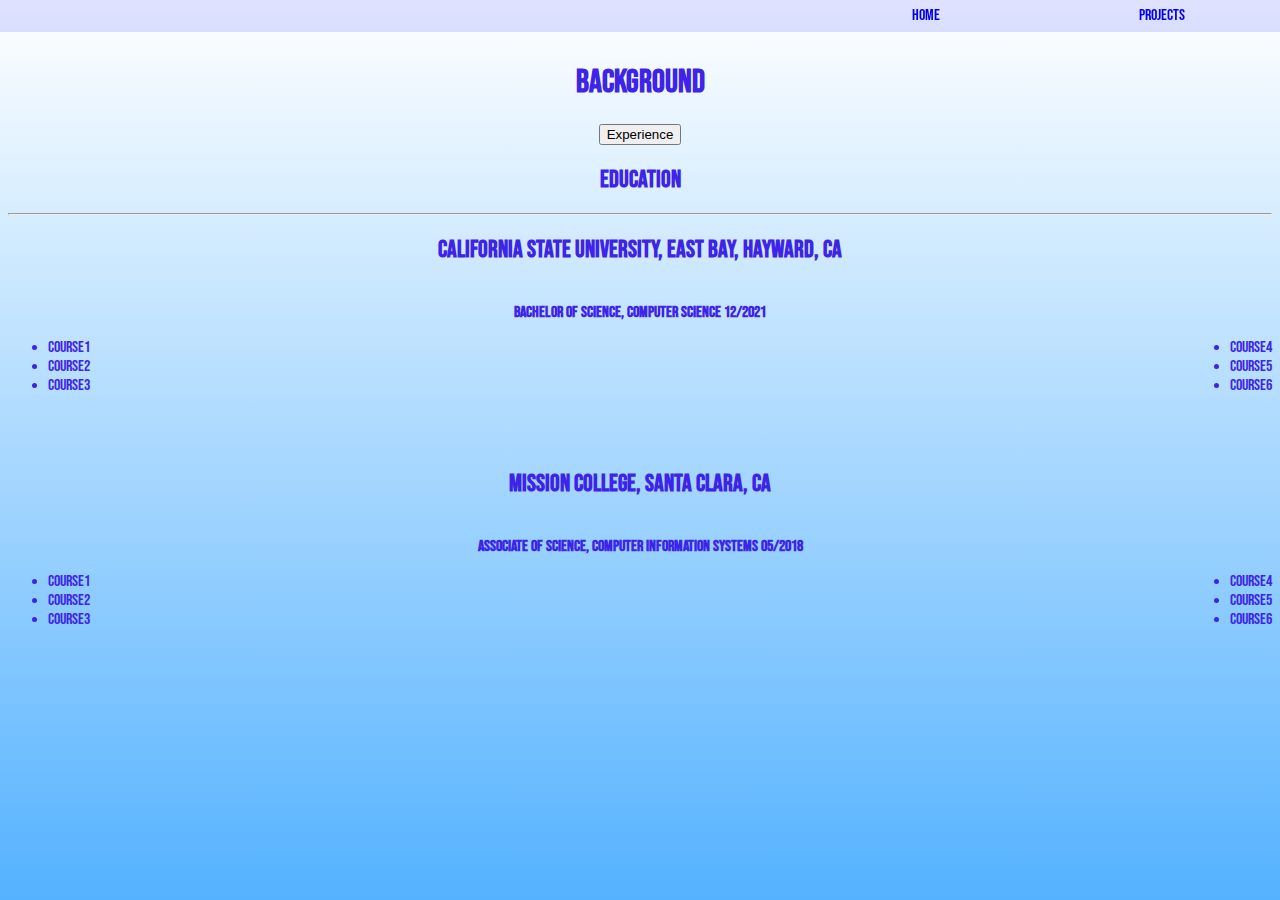
==== background.html @ 5921f26c "Add files via upload" ====
<!DOCTYPE html>
<html lang="en">
<head>
    <meta charset="UTF-8">
    <meta http-equiv="X-UA-Compatible" content="IE=edge">
    <meta name="viewport" content="width=device-width, initial-scale=1.0">
    <link rel="stylesheet" href="styles.css" type="text/css" media="all">

    <title>Background</title>
</head>
<body>
    <body>
        <div class = "menuBar">
            <a href="index.html" class = "menuItem">Home</a>
            <a href="projects.html" class = "menuItem">Projects</a>
    
        </div>
    <h1>Background</h1>
    <button id ="togglebutton">Experience</button>
    <div class = "show" id = "education">
            <h2>Education</h2>
            <hr>
            <h2><b>California State University, East Bay, Hayward, CA</b></h2><br>
            <b>Bachelor of Science, Computer Science 12/2021</b>
            <div class ="container">
                <ul>
                    <li>Course1</li>
                    <li>Course2</li>
                    <li>Course3</li>
                </ul>
                <ul>
                    <li>Course4</li>
                    <li>Course5</li>
                    <li>Course6</li>
                </ul>
            </div>  

            <br><br>

            <h2><b>Mission College, Santa Clara, CA</b></h2><br>
            <b>Associate of Science, Computer Information Systems 05/2018</b>
            <div class ="container">
                <ul>
                    <li>Course1</li>
                    <li>Course2</li>
                    <li>Course3</li>
                </ul>
                <ul>
                    <li>Course4</li>
                    <li>Course5</li>
                    <li>Course6</li>
                </ul>
            </div> 
    </div>
    <br>
    <div class = "hide" id = "experience">
        <h2>Experience</h2>
        <hr>
        <h2><b>Everyday Robots via Virtusa, Mountain View, CA</b></h2><br>
        <ul>
            <li>Tested robotic software & hardware, reported bugs, & provided detailed feedback to engineering teams</li>
            <li>Executed various forms of testing including validation, smoke, and regression tests</li>
            <li>Operated, maintained, and performed first-level troubleshooting of electrical & mechanical subsystems</li>
            <li>Identified product weaknesses and proposed improvements</li>
            <li>Supported production by working in a safe, client-focused manner</li>

        </ul>
        <br><br>
        <h2><b>Applied Computing Foundation,  Santa Clara, CA</b></h2><br>
        <ul>
            <li></li>
            <li></li>
            <li></li>
            <li></li>
        </ul>
        <h2><b>Walgreens,  Campbell, CA</b></h2><br>
        <ul>
            <li></li>
            <li></li>
            <li></li>
            <li></li>
        </ul>
</div>

<div class="footer"><p><br></p></div>
<script src="index.js"></script>

</body>
</html>
---- styles.css ----
@import url('https://fonts.googleapis.com/css2?family=Bebas+Neue&family=Tilt+Neon&display=swap');html{
    background: linear-gradient(180deg, rgb(255, 255, 255), rgb(84, 178, 255));
    background-size: cover;
    min-height: 100%;
}
::-webkit-scrollbar {
    height: 0.8em;
  }
  
  ::-webkit-scrollbar-track {
    background: #d4050500;
  }
  
  ::-webkit-scrollbar-thumb {
    background: #5e49e1;
    border-radius: 3em;
  }
    ::-webkit-scrollbar-thumb:hover {
    background: #555;
  }
body{
    text-align: center;
    max-width:100vw;
    font-family: 'Bebas Neue', cursive;
    color: #3e24e7;
}
h1{
    margin-top: 5%;
}
#projects{
    border: solid 4px rgba(255, 255, 255, 0);
    width:80vw;
    margin: auto;
    overflow-x:scroll;
    overflow-y: hidden;
    border-radius: .8em;
    background: rgba(255, 0, 0, 0);
}
.container {
    display: flex;
    flex-direction: row;
    justify-content:space-between;
    
  }
  .project:hover{
    border: solid #5e49e1 5px;

  }

.project{
    margin: 2vw;
    background-color: white;
    height:50vh;
    width:17vw;
    border-radius: 15px;
    box-shadow: .5em .5em .5em black;
    border: solid white 5px;
    font-size: 1em;
}
.projectimg{
    height:45%;
    width:inherit;
    border-radius: 3px;

}

.show{
    display: contents;
}
.hide{
    display: none;
}

a{
    text-decoration: none;
}
a:visited{
    color: #3e24e7;

}
a.hover{
    color: blue;
}
.menuBar{
    position: fixed;
    left: 0;
    top: 0;
    width: 100%;
    background-color: rgba(7, 23, 252, 0.128);
    height: 2em;
    display:inline-flex;
    flex-direction: row;
    justify-content: flex-end;
}
.menuItem:hover{
    background-color: rgba(47, 47, 139, 0.557);
}
.menuItem{
    padding: 0.5%;
    flex-grow: 0.15;
    width:50px;
}
#education{
    width: 95%;
    font-size: 1em;
    border: 0.3rem solid black;

}
#experience{
    font-size: 1em;

    width: 95%;
    overflow-y: auto;
    height:45vh;
    border: 0.3rem solid black;
}
/*portrait phone*/
@media (min-width: 300px) and (max-width:500px) and (min-height: 600px) and (max-height:950px) {
    .project{
        margin: 2vw;
        background-color: white;
        height:31vh;
        width:25vw;
        border-radius: 15px;
        box-shadow: .5em .5em .5em black;
        border: solid white 5px;
        font-size: .7em;
    }
    h1{
        margin-top: 15%;
    }
    .projectimg{
        height:30%;
        width:inherit;
        border-radius: 3px;
    }
    .menuItem{
        padding: 1%;
        flex-grow: 0.15;
        width:1em;
    }
    .menuItem:hover{
        background-color: rgba(47, 47, 139, 0.557);
    }
    #projects{
    border: solid 4px rgba(255, 255, 255, 0);
    height: 40vh;
    width:80vw;
    margin: auto;
    overflow-x:scroll;
    overflow-y: hidden;
    border-radius: .8em;
    background: rgba(255, 0, 0, 0);
}
}
@media (min-width: 650px) and (max-width:900px) and (min-height: 300px) and (max-height:500px) {
    .project{
        margin: 2vw;
        background-color: white;
        height:41vh;
        width:15vw;
        border-radius: 15px;
        box-shadow: .5em .5em .5em black;
        border: solid white 5px;
        font-size: .6em;
    }
    h1{
        margin-top: 7%;
    }
}
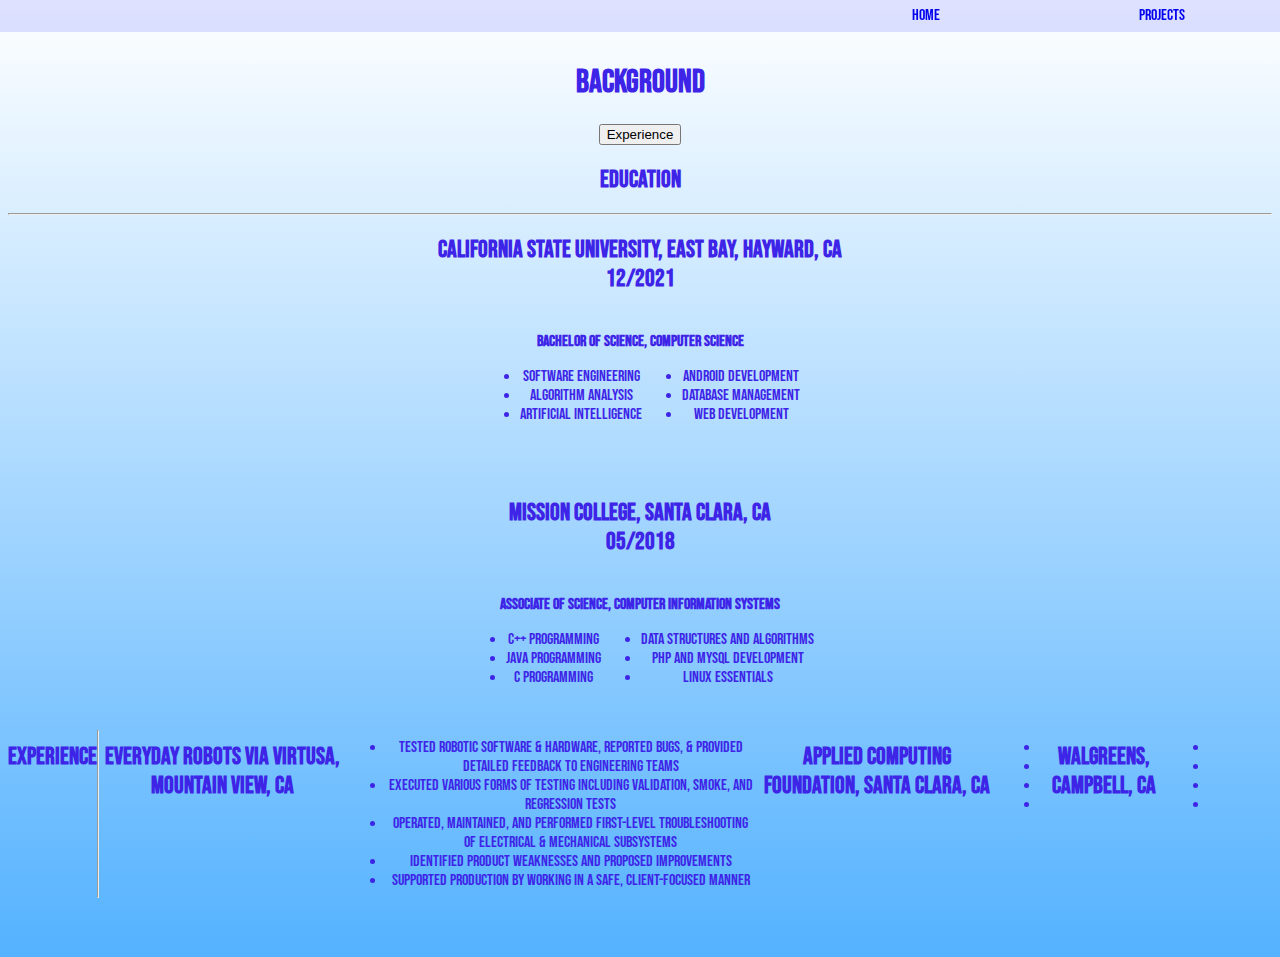
==== commit 7db8f4e7: "Add files via upload" ====
--- a/background.html
+++ b/background.html
@@ -15,45 +15,47 @@
             <a href="projects.html" class = "menuItem">Projects</a>
     
         </div>
+    
     <h1>Background</h1>
     <button id ="togglebutton">Experience</button>
     <div class = "show" id = "education">
             <h2>Education</h2>
             <hr>
-            <h2><b>California State University, East Bay, Hayward, CA</b></h2><br>
-            <b>Bachelor of Science, Computer Science 12/2021</b>
+            <h2><b>California State University, East Bay, Hayward, CA <br> 12/2021</b></h2><br>
+            <b>Bachelor of Science, Computer Science</b>
             <div class ="container">
                 <ul>
-                    <li>Course1</li>
-                    <li>Course2</li>
-                    <li>Course3</li>
+                    <li>Software Engineering</li>
+                    <li>Algorithm Analysis</li>
+                    <li>Artificial Intelligence</li>
                 </ul>
                 <ul>
-                    <li>Course4</li>
-                    <li>Course5</li>
-                    <li>Course6</li>
+                    <li>Android Development</li>
+                    <li>Database Management</li>
+                    <li>Web Development</li>
                 </ul>
             </div>  
 
             <br><br>
 
-            <h2><b>Mission College, Santa Clara, CA</b></h2><br>
-            <b>Associate of Science, Computer Information Systems 05/2018</b>
+            <h2><b>Mission College, Santa Clara, CA
+                <br>05/2018</b></h2><br>
+            <b>Associate of Science, Computer Information Systems</b>
             <div class ="container">
                 <ul>
-                    <li>Course1</li>
-                    <li>Course2</li>
-                    <li>Course3</li>
+                    <li>C++ Programming</li>
+                    <li>Java Programming</li>
+                    <li>C Programming</li>
                 </ul>
                 <ul>
-                    <li>Course4</li>
-                    <li>Course5</li>
-                    <li>Course6</li>
+                    <li>Data Structures and Algorithms</li>
+                    <li>PHP and MySQL Development</li>
+                    <li>Linux Essentials</li>
                 </ul>
             </div> 
     </div>
     <br>
-    <div class = "hide" id = "experience">
+    <div class ="container" id = "experience">
         <h2>Experience</h2>
         <hr>
         <h2><b>Everyday Robots via Virtusa, Mountain View, CA</b></h2><br>
--- a/styles.css
+++ b/styles.css
@@ -29,7 +29,7 @@
 }
 #projects{
     border: solid 4px rgba(255, 255, 255, 0);
-    width:80vw;
+    width:70vw;
     margin: auto;
     overflow-x:scroll;
     overflow-y: hidden;
@@ -39,7 +39,7 @@
 .container {
     display: flex;
     flex-direction: row;
-    justify-content:space-between;
+    justify-content:center;
     
   }
   .project:hover{
@@ -50,19 +50,20 @@
 .project{
     margin: 2vw;
     background-color: white;
-    height:50vh;
-    width:17vw;
+    height:60vh;
+    width:18vw;
     border-radius: 15px;
     box-shadow: .5em .5em .5em black;
     border: solid white 5px;
     font-size: 1em;
 }
 .projectimg{
-    height:45%;
-    width:inherit;
+    height:40%;
+    width:95%;
     border-radius: 3px;
 
 }
+
 
 .show{
     display: contents;
@@ -108,31 +109,29 @@
 }
 #experience{
     font-size: 1em;
+    width: 95%;
 
-    width: 95%;
-    overflow-y: auto;
-    height:45vh;
-    border: 0.3rem solid black;
 }
+
 /*portrait phone*/
 @media (min-width: 300px) and (max-width:500px) and (min-height: 600px) and (max-height:950px) {
     .project{
         margin: 2vw;
         background-color: white;
-        height:31vh;
-        width:25vw;
+        height:41vh;
+        width:38vw;
         border-radius: 15px;
         box-shadow: .5em .5em .5em black;
         border: solid white 5px;
-        font-size: .7em;
+        font-size: 0.8em;
     }
     h1{
         margin-top: 15%;
     }
     .projectimg{
-        height:30%;
+        height:35%;
         width:inherit;
-        border-radius: 3px;
+        border-radius: 0.6em;
     }
     .menuItem{
         padding: 1%;
@@ -144,20 +143,21 @@
     }
     #projects{
     border: solid 4px rgba(255, 255, 255, 0);
-    height: 40vh;
+    height: 50vh;
     width:80vw;
     margin: auto;
     overflow-x:scroll;
     overflow-y: hidden;
     border-radius: .8em;
     background: rgba(255, 0, 0, 0);
+    padding:5%;
 }
 }
 @media (min-width: 650px) and (max-width:900px) and (min-height: 300px) and (max-height:500px) {
     .project{
         margin: 2vw;
         background-color: white;
-        height:41vh;
+        height:52vh;
         width:15vw;
         border-radius: 15px;
         box-shadow: .5em .5em .5em black;
@@ -165,6 +165,6 @@
         font-size: .6em;
     }
     h1{
-        margin-top: 7%;
+        margin-top: 9%;
     }
 }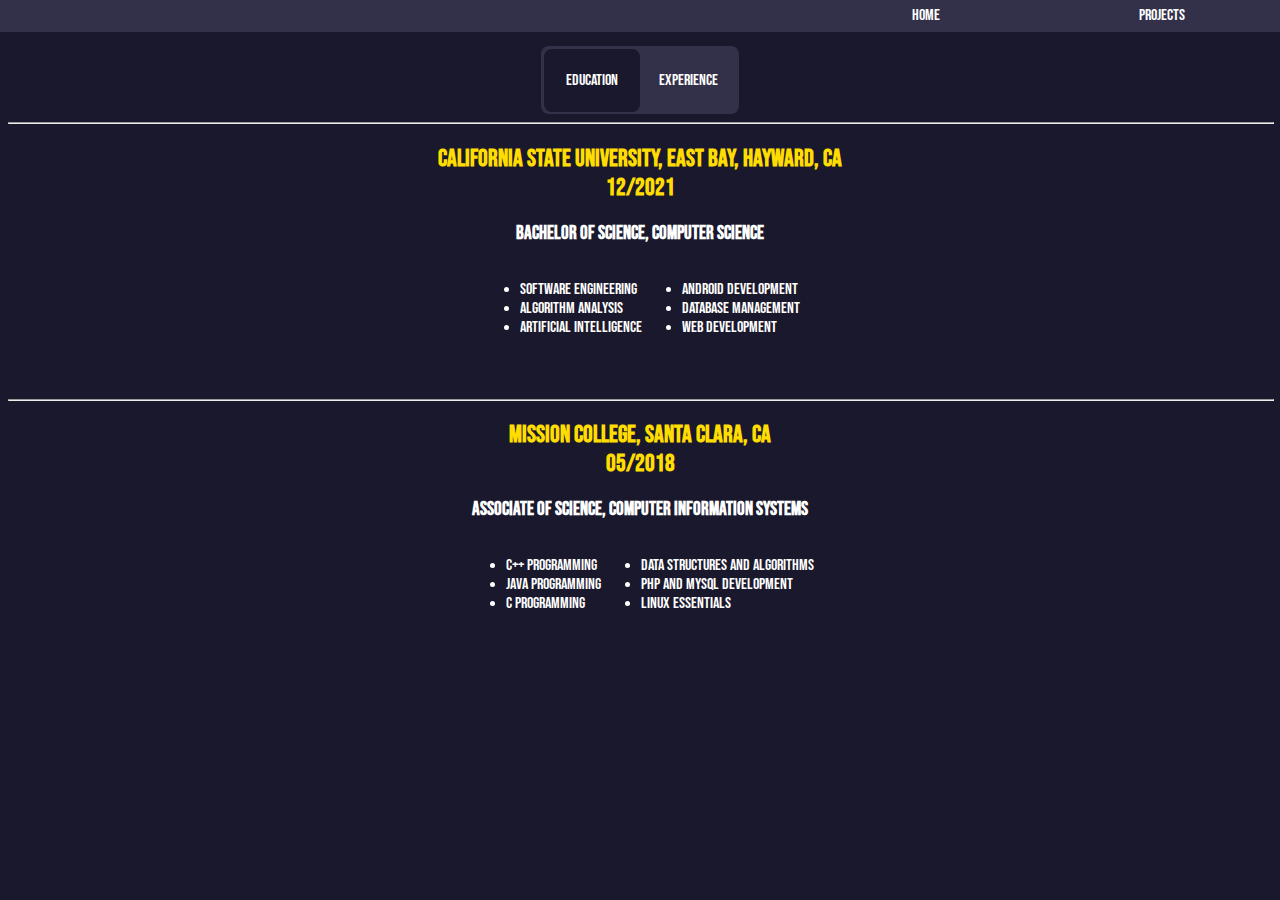
==== commit 7c32a89f: "Add files via upload" ====
--- a/background.html
+++ b/background.html
@@ -13,18 +13,19 @@
         <div class = "menuBar">
             <a href="index.html" class = "menuItem">Home</a>
             <a href="projects.html" class = "menuItem">Projects</a>
-    
         </div>
-    
-    <h1>Background</h1>
-    <button id ="togglebutton">Experience</button>
+        <br><br>
+        <div id ="toggle">
+        <button id ="toggleeducation">Education</button>
+        <button id ="toggleexperience">Experience</button>
+        </div>
+        
     <div class = "show" id = "education">
-            <h2>Education</h2>
             <hr>
-            <h2><b>California State University, East Bay, Hayward, CA <br> 12/2021</b></h2><br>
-            <b>Bachelor of Science, Computer Science</b>
+            <h2>California State University, East Bay, Hayward, CA <br> 12/2021</h2>
+            <h3>Bachelor of Science, Computer Science</h3>
             <div class ="container">
-                <ul>
+                <ul >
                     <li>Software Engineering</li>
                     <li>Algorithm Analysis</li>
                     <li>Artificial Intelligence</li>
@@ -37,10 +38,11 @@
             </div>  
 
             <br><br>
+            <hr>
 
-            <h2><b>Mission College, Santa Clara, CA
-                <br>05/2018</b></h2><br>
-            <b>Associate of Science, Computer Information Systems</b>
+            <h2>Mission College, Santa Clara, CA
+                <br>05/2018</h2>
+            <h3>Associate of Science, Computer Information Systems</h3>
             <div class ="container">
                 <ul>
                     <li>C++ Programming</li>
@@ -54,12 +56,14 @@
                 </ul>
             </div> 
     </div>
-    <br>
-    <div class ="container" id = "experience">
-        <h2>Experience</h2>
+
+    <div  class ="hide" id = "experience">
         <hr>
-        <h2><b>Everyday Robots via Virtusa, Mountain View, CA</b></h2><br>
-        <ul>
+        <div class = "jobinfo">
+        <h2>Robotics QA Tester <br> Everyday Robots via Virtusa | Mountain View, CA <br> <h2 style="float: right;">10/2021 - 03/2023</h2></h2>
+        </div>
+        <div class ="containercol">
+            <ul class = "explist">
             <li>Tested robotic software & hardware, reported bugs, & provided detailed feedback to engineering teams</li>
             <li>Executed various forms of testing including validation, smoke, and regression tests</li>
             <li>Operated, maintained, and performed first-level troubleshooting of electrical & mechanical subsystems</li>
@@ -67,21 +71,50 @@
             <li>Supported production by working in a safe, client-focused manner</li>
 
         </ul>
-        <br><br>
-        <h2><b>Applied Computing Foundation,  Santa Clara, CA</b></h2><br>
-        <ul>
-            <li></li>
-            <li></li>
-            <li></li>
-            <li></li>
+    </div>
+        <br>
+        <hr>
+        <div class = "jobinfo">
+        <h2> Programming Instructor <br> Applied Computing Foundation | Santa Clara, CA </h2><h2>09/2019 - 09/2020 </h2>
+        </div>
+        <div class ="containercol">
+            <ul class = "explist">
+                <li>Instructed classes of students ranging from elementary to high school levels in robotics, game creation,
+                and a variety of programming languages such as Python, JavaScript, HTML, and CSS</li>
+            <li>Effectively developed and implemented curriculum</li>
+            <li>Collaborated with team members in order to develop new effective teaching methods and curriculum</li>
         </ul>
-        <h2><b>Walgreens,  Campbell, CA</b></h2><br>
-        <ul>
-            <li></li>
-            <li></li>
-            <li></li>
-            <li></li>
+        </div>
+        <hr>
+        <div class = "jobinfo">
+        <h2> Store Floor Leader <br> Walgreens | Campbell, CA </h2><h2>03/2015 - 10/2021</h2>
+        </div>
+        <div class ="containercol">
+            <ul class = "explist">
+            <li>Handled administrative tasks including emails, report processing, and conference calls participation</li>
+            <li>Completed all opening and closing procedures, including balancing cash registers and cash reports</li>
         </ul>
+        <br>
+        <hr>
+        <div class = "jobinfo">
+        <h2> Photo Specialist <br> Walgreens | Campbell, CA </h2><h2>07/2014 - 03/2015</h2>
+        </div>
+            <ul class = "explist">
+            <li>Maintained lab printers and processing equipment, ensuring properly functionality during each shift</li>
+            <li>Quickly learned and adapted to multiple software and hardware changes within the photo department</li>
+             </ul>
+        <br>
+        
+        <hr>
+        <div class = "jobinfo">
+        <h2> Customer Service Associate <br> Walgreens | Campbell, CA </h2><h2>04/2014 - 07/2014</h2>
+        </div>
+            <ul class = "explist">
+            <li>Exhibited excellent customer service by addressing customer inquiries and providing resolutions</li>
+            <li>Utilized clear communication to connect with customers, assess needs, and present solutions to them </li>
+        </ul>
+        
+        </div>
 </div>
 
 <div class="footer"><p><br></p></div>
--- a/styles.css
+++ b/styles.css
@@ -1,18 +1,21 @@
-@import url('https://fonts.googleapis.com/css2?family=Bebas+Neue&family=Tilt+Neon&display=swap');html{
-    background: linear-gradient(180deg, rgb(255, 255, 255), rgb(84, 178, 255));
+@import url('https://fonts.googleapis.com/css2?family=Bebas+Neue&family=Dongle&family=Indie+Flower&family=Oswald:wght@300&family=Tilt+Neon&display=swap');
+html{
+    background: rgb(26, 24, 44);
     background-size: cover;
     min-height: 100%;
 }
 ::-webkit-scrollbar {
-    height: 0.8em;
+    height: 0.5em;
+    width: 0.5em;
+    background-color: transparent;
   }
   
   ::-webkit-scrollbar-track {
-    background: #d4050500;
+    background: transparent;
   }
   
   ::-webkit-scrollbar-thumb {
-    background: #5e49e1;
+    background: rgb(255, 221, 0);
     border-radius: 3em;
   }
     ::-webkit-scrollbar-thumb:hover {
@@ -22,25 +25,120 @@
     text-align: center;
     max-width:100vw;
     font-family: 'Bebas Neue', cursive;
-    color: #3e24e7;
+    color: rgb(255, 221, 0);
+}
+.jobinfo{
+    width: 70%;
+    margin: auto;
+    display: flex;
+    flex-direction: row;
+    justify-content: space-between;
+}
+#toggle{
+/*     position: absolute;
+    top:10vh;
+    left: 42vw; */
+    position: relative;
+    display: flex;
+    margin: auto;
+    flex-direction: row;
+    height:7vh;
+    width: 15vw;
+    padding: 0.2%;
+    border-radius: 0.5em;
+    background: rgb(51, 48, 73);
+}
+#toggleeducation, #toggleexperience{
+    background: rgb(51, 48, 73);
+    color:white;
+    border-radius: 0.5em;
+    font-family: 'Bebas Neue', cursive;
+    position:relative;
+    margin: 0;
+    height: 100%;
+    width: 100%;
+    font-size: 1em;
+    margin-right:0;
+    padding:0;
+    border: 0;
+}
+#toggleeducation{
+    background: rgb(26, 24, 44);
+}
+
+li, h3{
+    color: white;
+}
+li{
+    text-align: left;
+}
+#about{
+    margin-left: 5%;
+    display: flex;
+    flex-direction: row;
+    justify-content: space-around;
+    width:80vw;
+    height:90vh;
+    margin-bottom: 0;
+    
+}
+
+#self,#aboutme{
+margin-top: 0%;
+width:50%;
+height: 60%;
+}
+#self{
+    border-radius: 50%;
+    margin-top: 8%;
+    width: 32%;
+}
+#aboutme{
+    font-size: 0.8em;
+    font-family: 'Oswald', sans-serif;
+}
+.explist{
+    width:70%;
 }
 h1{
     margin-top: 5%;
-}
+    color: white;
+}
+
 #projects{
+    justify-content: left;
     border: solid 4px rgba(255, 255, 255, 0);
     width:70vw;
     margin: auto;
     overflow-x:scroll;
     overflow-y: hidden;
     border-radius: .8em;
-    background: rgba(255, 0, 0, 0);
+    background: rgb(26, 24, 44);
 }
 .container {
     display: flex;
     flex-direction: row;
     justify-content:center;
-    
+  }
+  .containercol {
+    display: flex;
+    flex-direction: column;
+    justify-content:center;
+    align-items: center;
+  }
+
+  hr{
+    color: white;
+    width: 100%;
+  }
+  .projectname{
+    font-size: 1.2em;
+    font-weight: normal;
+  }
+  .desc{
+    color: white;
+    font-size: 0.9em;
+    font-family:'Franklin Gothic Medium', 'Arial Narrow', Arial, sans-serif;
   }
   .project:hover{
     border: solid #5e49e1 5px;
@@ -49,12 +147,13 @@
 
 .project{
     margin: 2vw;
-    background-color: white;
+    color: rgb(255, 221, 0);
+    background: rgb(51, 48, 73);
     height:60vh;
     width:18vw;
     border-radius: 15px;
     box-shadow: .5em .5em .5em black;
-    border: solid white 5px;
+    border: solid rgb(51, 48, 73) 5px;
     font-size: 1em;
 }
 .projectimg{
@@ -73,21 +172,22 @@
 }
 
 a{
+    color:white;
     text-decoration: none;
 }
 a:visited{
-    color: #3e24e7;
-
-}
-a.hover{
-    color: blue;
+    color:white;
+
+}
+a:hover{
+    color: rgb(255, 221, 0);
 }
 .menuBar{
-    position: fixed;
+    position: absolute;
     left: 0;
     top: 0;
     width: 100%;
-    background-color: rgba(7, 23, 252, 0.128);
+    background: rgb(51, 48, 73);
     height: 2em;
     display:inline-flex;
     flex-direction: row;
@@ -110,23 +210,47 @@
 #experience{
     font-size: 1em;
     width: 95%;
-
 }
 
 /*portrait phone*/
 @media (min-width: 300px) and (max-width:500px) and (min-height: 600px) and (max-height:950px) {
     .project{
         margin: 2vw;
-        background-color: white;
         height:41vh;
         width:38vw;
         border-radius: 15px;
         box-shadow: .5em .5em .5em black;
-        border: solid white 5px;
         font-size: 0.8em;
     }
     h1{
         margin-top: 15%;
+    }
+    #toggle{
+        height: 5vh;
+        width: 30vw;
+        font-size: 0.7em;
+    }
+    #about{
+        margin: auto;
+        display: flex;
+        flex-direction: column-reverse;
+        justify-content: space-between;
+        width:90vw;
+        height:90vh;
+        margin-bottom: 0;
+    }
+    #self{
+        margin: auto;
+        border-radius: 50%;
+        margin-top:0;
+        width: 55%;
+        height: 30%;
+    }
+    #aboutme{
+        font-size: 0.7em;
+        width: 100%;
+        font-family: 'Oswald', sans-serif;
+        margin-bottom: 15%;;
     }
     .projectimg{
         height:35%;
@@ -142,6 +266,8 @@
         background-color: rgba(47, 47, 139, 0.557);
     }
     #projects{
+    align-items: center;
+    justify-content: left;
     border: solid 4px rgba(255, 255, 255, 0);
     height: 50vh;
     width:80vw;
@@ -149,19 +275,41 @@
     overflow-x:scroll;
     overflow-y: hidden;
     border-radius: .8em;
-    background: rgba(255, 0, 0, 0);
     padding:5%;
 }
 }
 @media (min-width: 650px) and (max-width:900px) and (min-height: 300px) and (max-height:500px) {
+    #toggle{
+        height: 10vh;
+        width: 20vw;
+        font-size: 0.7em;
+    }
+    #projects{
+        margin-bottom: 5%;
+    }
+    #about{
+        margin: auto;
+        display: flex;
+        flex-direction: row;
+        justify-content: space-between;
+        width:90vw;
+        height:90vh;
+        margin-bottom: 0;
+        font-size: 0.7em;
+    }
+    #self{
+        margin: auto;
+        border-radius: 50%;
+        margin-top:6%;
+        width: 27%;
+        height: 55%;
+    }
     .project{
         margin: 2vw;
-        background-color: white;
         height:52vh;
         width:15vw;
         border-radius: 15px;
         box-shadow: .5em .5em .5em black;
-        border: solid white 5px;
         font-size: .6em;
     }
     h1{
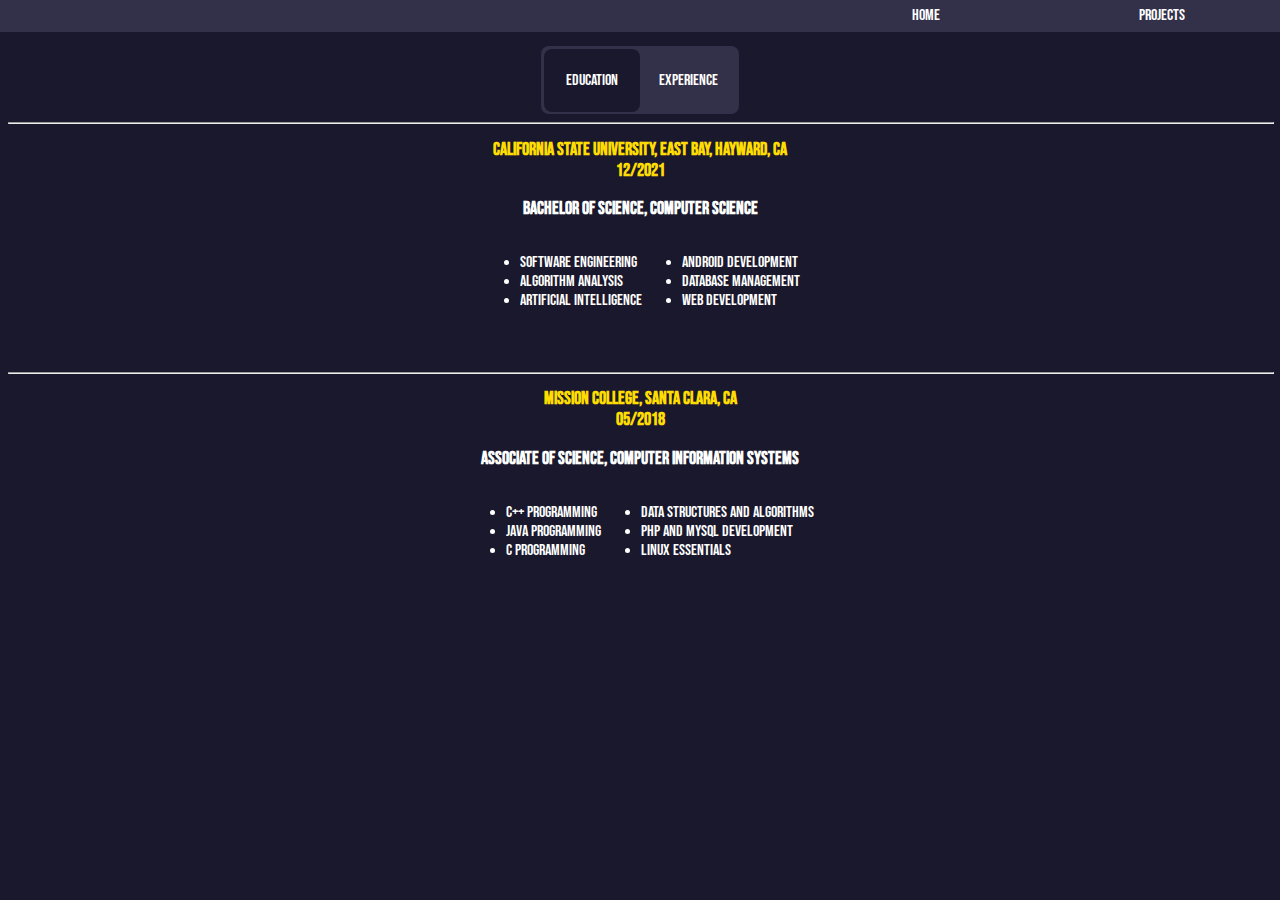
==== commit f8df6d41: "Add files via upload" ====
--- a/background.html
+++ b/background.html
@@ -60,7 +60,7 @@
     <div  class ="hide" id = "experience">
         <hr>
         <div class = "jobinfo">
-        <h2>Robotics QA Tester <br> Everyday Robots via Virtusa | Mountain View, CA <br> <h2 style="float: right;">10/2021 - 03/2023</h2></h2>
+        <h2>Robotics QA Tester <br> Everyday Robots via Virtusa | Mountain View, CA <br> <h2>10/2021 - 03/2023</h2></h2>
         </div>
         <div class ="containercol">
             <ul class = "explist">
--- a/styles.css
+++ b/styles.css
@@ -28,11 +28,15 @@
     color: rgb(255, 221, 0);
 }
 .jobinfo{
+    color:rgb(255, 221, 0);
     width: 70%;
     margin: auto;
     display: flex;
     flex-direction: row;
     justify-content: space-between;
+}
+h3, h2{
+    font-size: 1em;
 }
 #toggle{
 /*     position: absolute;
@@ -104,6 +108,9 @@
     margin-top: 5%;
     color: white;
 }
+h2,h3{
+    font-size: 110%;
+}
 
 #projects{
     justify-content: left;
@@ -225,6 +232,19 @@
     h1{
         margin-top: 15%;
     }
+    h2{
+        font-size: 100%;
+    }
+    #education{
+        width: 95%;
+        font-size: 0.7em;
+        border: 0.3rem solid black;
+    
+    }
+    #experience{
+        font-size: 0.7em;
+        width: 95%;
+    }
     #toggle{
         height: 5vh;
         width: 30vw;
@@ -258,9 +278,10 @@
         border-radius: 0.6em;
     }
     .menuItem{
-        padding: 1%;
+        padding: 2%;
         flex-grow: 0.15;
         width:1em;
+        font-size: 80%;
     }
     .menuItem:hover{
         background-color: rgba(47, 47, 139, 0.557);
@@ -287,6 +308,10 @@
     #projects{
         margin-bottom: 5%;
     }
+    .menuItem{
+        font-size: 80%;
+        padding:1%;
+    }
     #about{
         margin: auto;
         display: flex;
